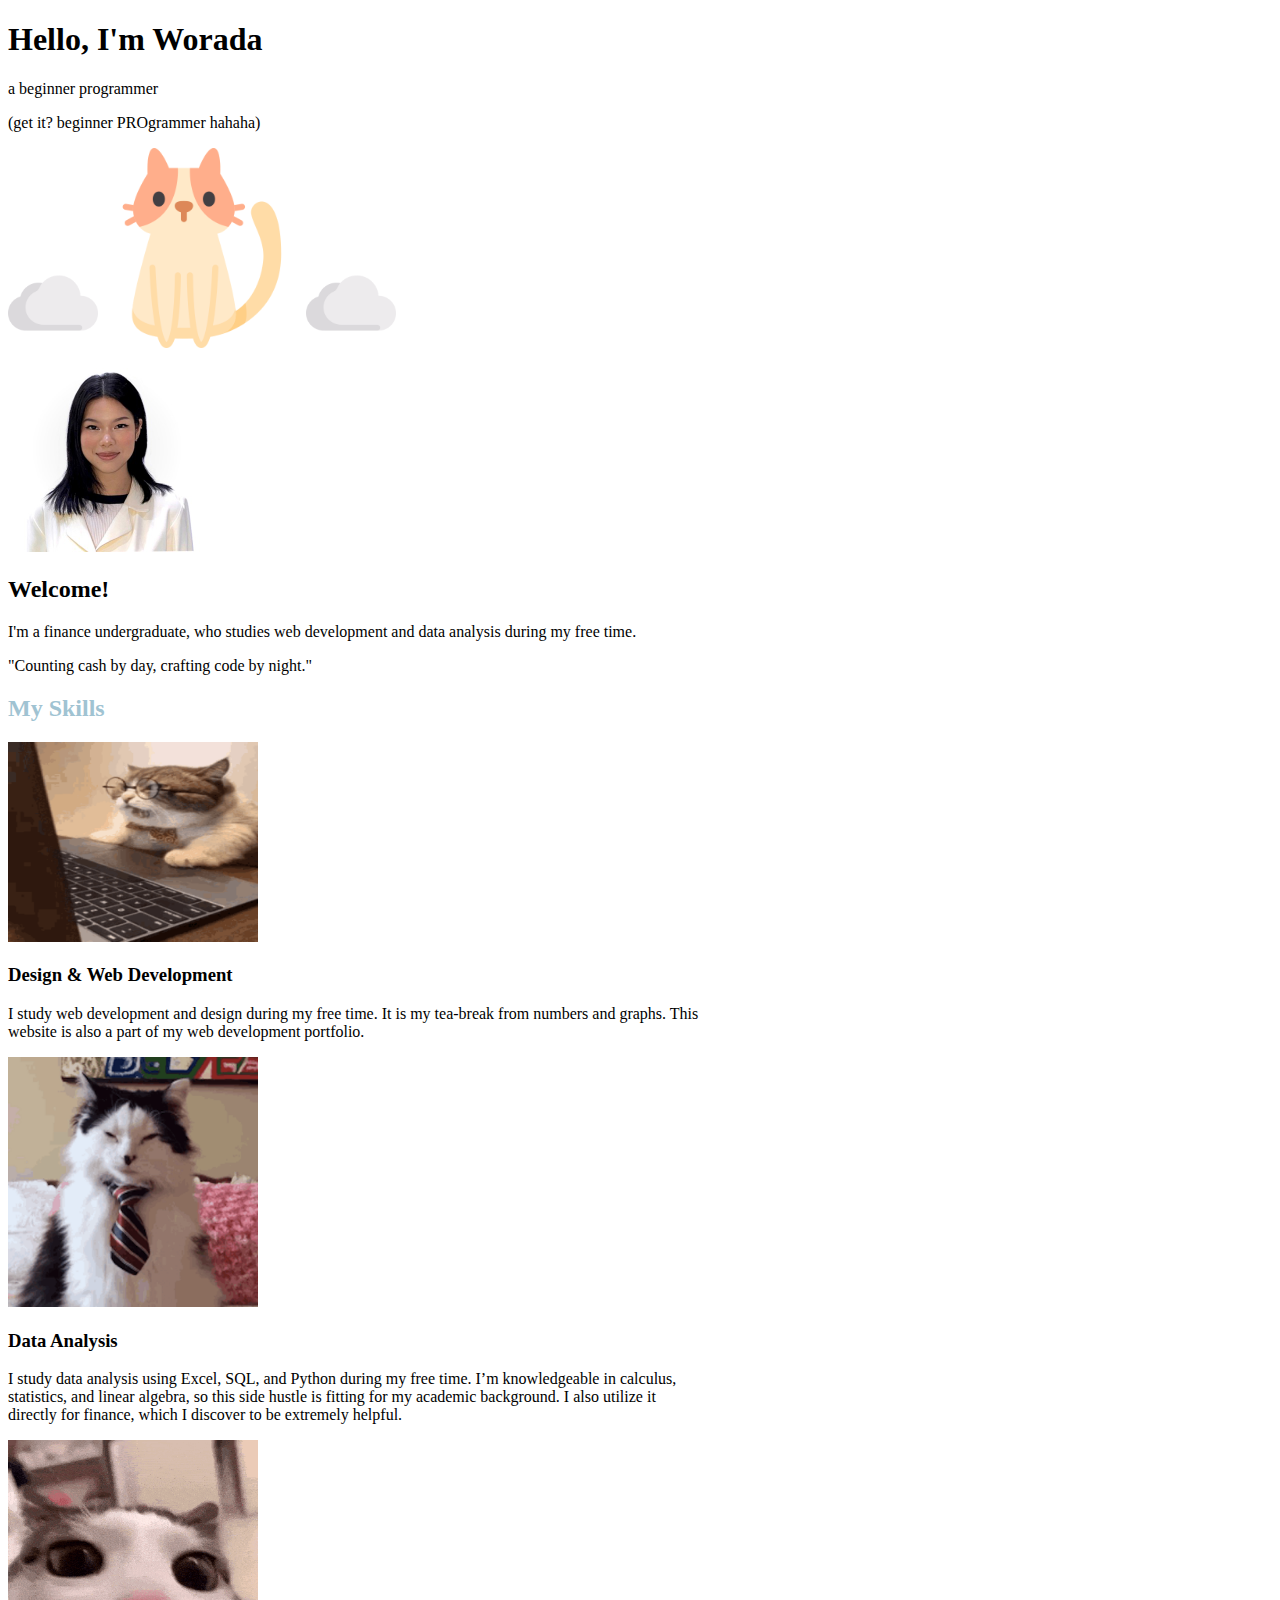
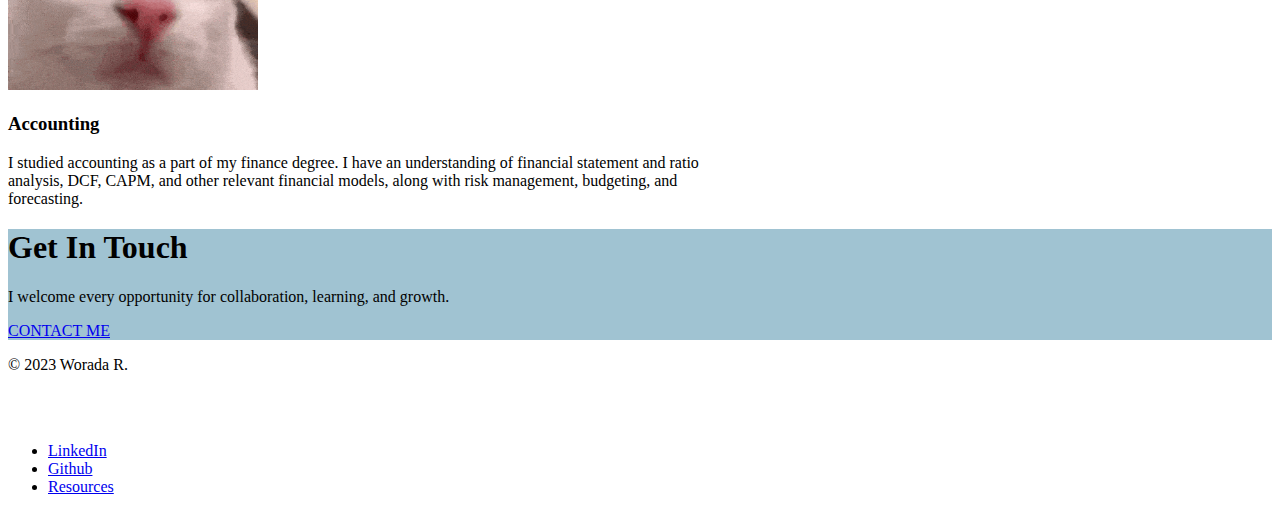
==== index.html @ daee9038 "Add files via upload" ====
<!DOCTYPE html>
<html lang="en">
<head>
    <meta charset="UTF-8">
    <meta name="viewport" content="width=device-width, initial-scale=1.0">
    <title>Document</title>
    <link href="https://cdn.jsdelivr.net/npm/bootstrap@5.3.2/dist/css/bootstrap.min.css" rel="stylesheet" integrity="sha384-T3c6CoIi6uLrA9TneNEoa7RxnatzjcDSCmG1MXxSR1GAsXEV/Dwwykc2MPK8M2HN" crossorigin="anonymous">
    <link rel="stylesheet" href="https://fonts.googleapis.com/css?family=Sofia&effect=fire">
    <link href="./style.css" rel="stylesheet">
     <meta name="viewport" content="width=device-width, initial-scale=1">
    <style>
        @media screen and (max-width: 767px) {
            #title {
                text-align: center;
            }
            .col-lg-6 {
                margin: 0 auto;
            }
            .d-grid {
                justify-content: center;
            }
        }
    </style>
</head>
<body>
    <div id="title">
        <div class="px-4 pt-5 text-center blue-background">
            <h1 class="display-5 fw-bold text-body-emphasis">Hello, I'm Worada</h1>
            <div class="col-lg-6 mx-auto">
            <p class="lead">a beginner programmer <p class="pb-5">(get it? beginner PROgrammer hahaha)</p> </p>
                <div class="d-grid gap-2 d-sm-flex justify-content-sm-center mt-5 pt-5">
                    <img class="icons d-block mx-auto-4 pb-0 mb-0" src="./image/cloud.png" alt="cloud" height="90">
                    <img class="icons d-block mx-auto-4 pb-0 mb-0" src="./image/cat.png" alt="cat" height="200">
                    <img class="icons d-block mx-auto-4 pb-0 mb-0" src="./image/cloud.png" alt="cloud" height="90">
                </div>
        </div>
    </div>


    <div class="px-4 py-5 mb-5 text-center border-bottom beige-background">
        <div class="overflow-hidden" style="max-height: 30vh;">
          <div class="container px-5">
            <img class="profile" src="./image/Profile.jpeg" alt="profile image" width="200">
          </div>
        </div>
        <h2 class="display-4 fw-bold my-5 text-body-emphasis" >Welcome!</h2>
        <div class="col-lg-6 mx-auto">
          <p class="lead my-4">I'm a finance undergraduate, who studies web development and data analysis during my free time. <p class="quote pt-5">"Counting cash by day, crafting code by night." </p>
        </div>
      </div>
    
      <h2 class="display-4 fw-bold my-5 text-center" style="color:#A0C3D2">My Skills</h2>
      <div class="grid-container mx-auto mb-4" style="max-width: 700px;">
          <div class="grid-item">
              <img src="./image/businesscat.gif" alt="cat working" width="250">
          </div>
  
          <div class="lead grid-item">
              <h3>Design & Web Development</h3>
              <p>I study web development and design during my free time. It is my tea-break from numbers and graphs. This website is also a part of my web development portfolio.</p>
          </div>  
  
          <div class="grid-item">
              <img src="./image/yawncat.gif" alt="cat yawning" width="250">
          </div>
          <div class="lead grid-item">
              <h3>Data Analysis</h3>
              <p>I study data analysis using Excel, SQL, and Python during my free time. I’m knowledgeable in calculus, statistics, and linear algebra, so this side hustle is fitting for my academic background. I also utilize it directly for finance, which I discover to be extremely helpful.</p>
          </div>
  
          <div class="grid-item">
              <img src="./image/catstare.gif" alt="cat staring" width="250">
          </div>
          <div class="lead grid-item">
              <h3>Accounting</h3>
              <p>I studied accounting as a part of my finance degree. I have an understanding of financial statement and ratio analysis, DCF, CAPM, and other relevant financial models, along with risk management, budgeting, and forecasting.</p>
          </div>
      </div>


    <div class="px-4 py-5 mt-5 text-center" style="background-color:#A0C3D2;">
        <h1 class="display-5 fw-bold">Get In Touch</h1>
        <div class="col-lg-6 mx-auto">
            <p class="lead mb-4">I welcome every opportunity for collaboration, learning, and growth.</p>
            <div class="d-grid gap-2 d-sm-flex justify-content-sm-center">
                <a class="btn btn-light" href="mailto:wrdxrrj@gmail.com">CONTACT ME</a>
            </div>
        </div>
    </div>
    
    <footer class="d-flex flex-wrap justify-content-between align-items-center border-top">
        <p class="col-md-4 mb-0 text-body-secondary">© 2023 Worada R.</p>
    
        <a href="/" class="col-md-4 d-flex align-items-center justify-content-center mb-3 mb-md-0 me-md-auto link-body-emphasis text-decoration-none">
            <svg class="bi me-2" width="40" height="32"><use xlink:href="#bootstrap"></use></svg>
        </a>
    
        <ul class="nav col-md-4 justify-content-end">
            <li class="nav-item"><a href="https://www.linkedin.com/in/worada-r-096a891b3" class="nav-link px-2 text-body-secondary">LinkedIn</a></li>
            <li class="nav-item"><a href="https://github.com/woradarrj" class="nav-link px-2 text-body-secondary">Github</a></li>
            <li class="nav-item"><a href="./resources.html" class="nav-link px-2 text-body-secondary">Resources</a></li>
        </ul>
    </footer>
    
</body>
</html>
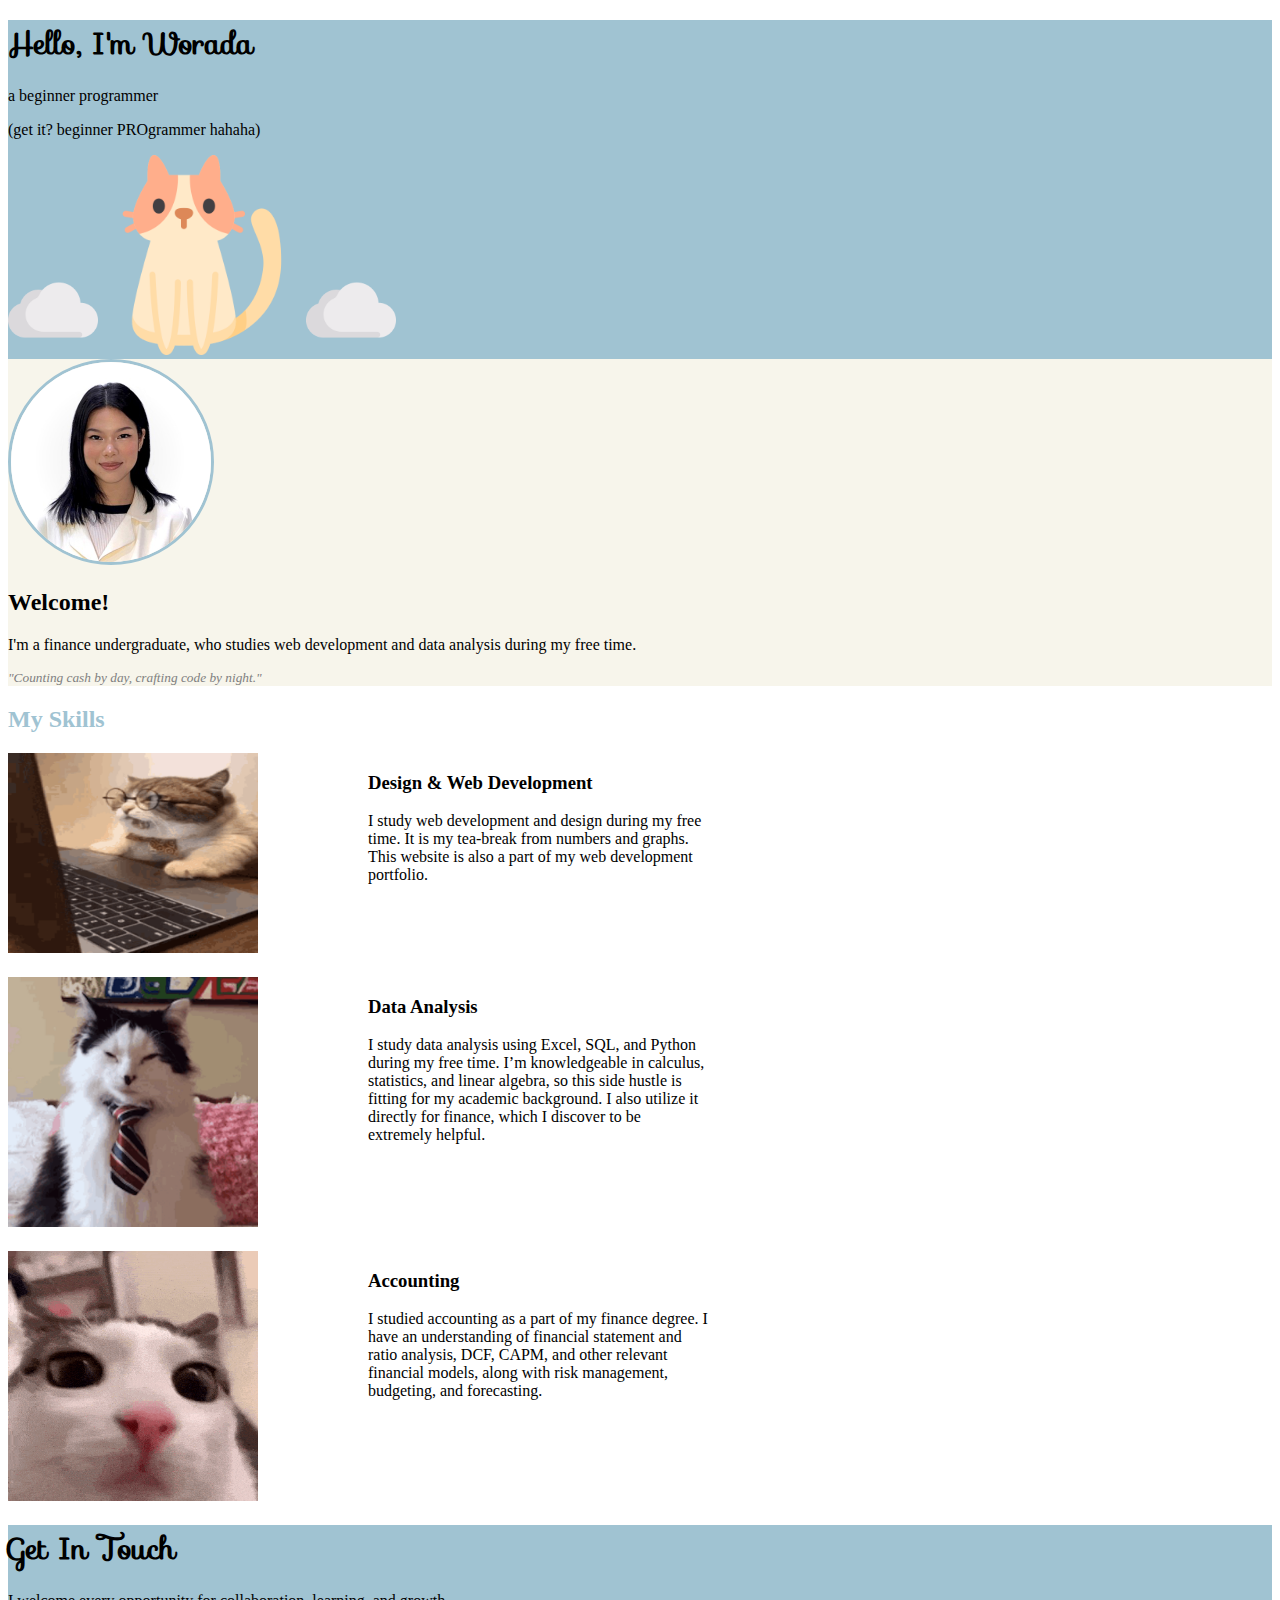
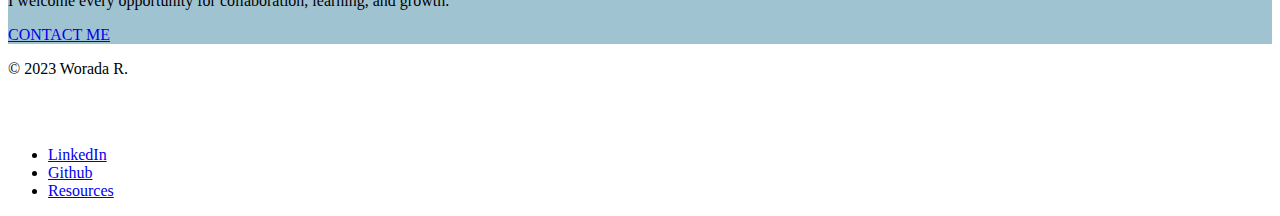
==== commit b06a11ab: "Add files via upload" ====
--- a/index.html
+++ b/index.html
@@ -99,7 +99,7 @@
             <li class="nav-item"><a href="https://www.linkedin.com/in/worada-r-096a891b3" class="nav-link px-2 text-body-secondary">LinkedIn</a></li>
             <li class="nav-item"><a href="https://github.com/woradarrj" class="nav-link px-2 text-body-secondary">Github</a></li>
             <li class="nav-item"><a href="./resources.html" class="nav-link px-2 text-body-secondary">Resources</a></li>
-        </ul>
+        </ul> 
     </footer>
     
 </body>
--- a/style.css
+++ b/style.css
@@ -0,0 +1,34 @@
+.blue-background {
+  background-color: #A0C3D2;
+}
+
+.beige-background {
+    background-color: #F7F5EB ;
+}
+
+.grid-container {
+    display: grid;
+    grid-template-columns: 1fr 1fr;
+    grid-template-rows: auto;
+    gap: 20px;
+}
+
+h1 {
+    font-family: "Sofia", sans-serif;
+    font-size: 30px;
+}
+
+.joke {
+    font-size: small;
+}
+
+.profile{
+    border-radius: 50%;
+    border: solid #A0C3D2 3px ;
+}
+
+.quote {
+    font-style: italic;
+    font-size: smaller;
+    color: grey;
+}
